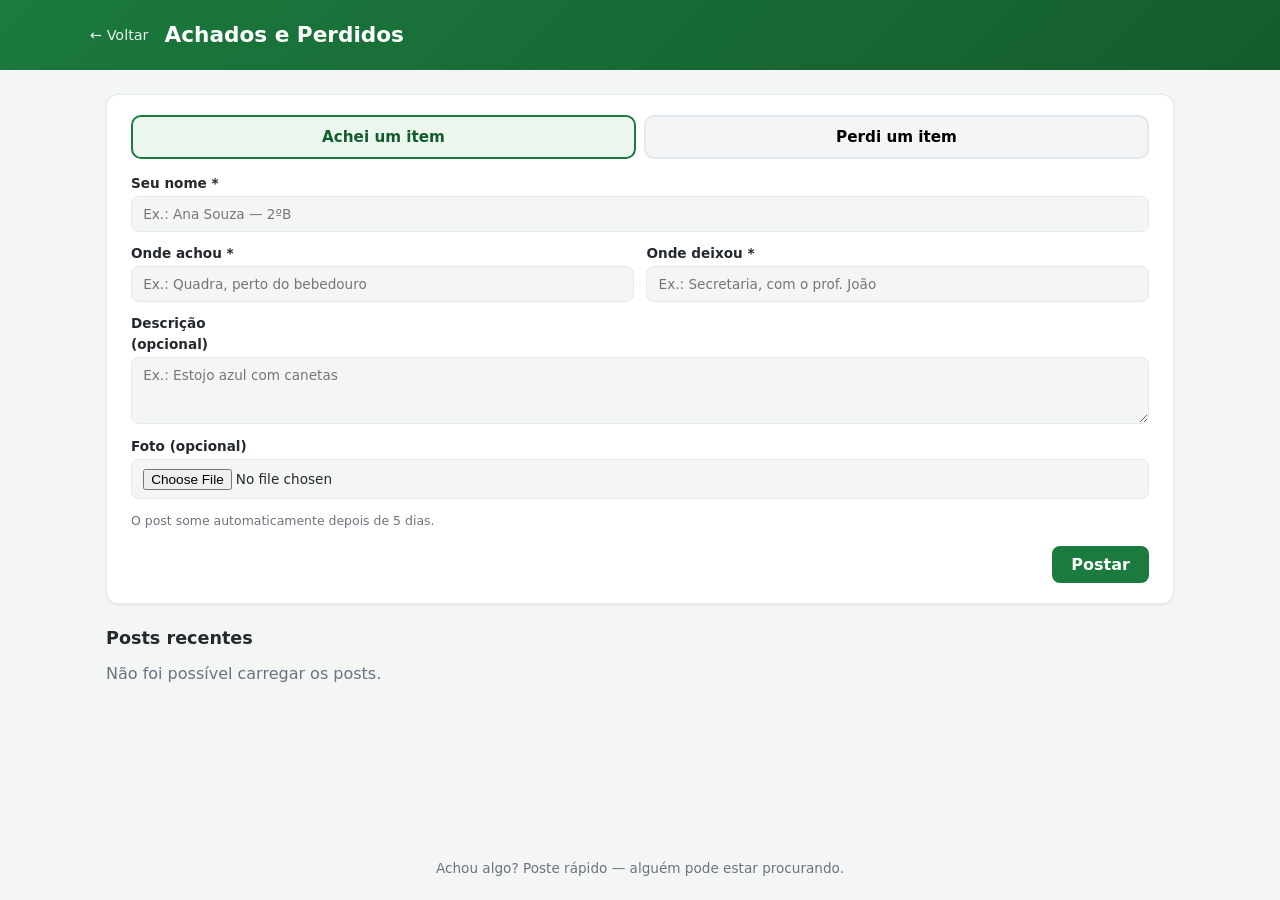
==== achados.html @ 44221952 "Sistemas IF: achados e perdidos, agendamentos e manutencao + backend Apps Script" ====
<!DOCTYPE html>
<html lang="pt-BR">
<head>
  <meta charset="UTF-8" />
  <meta name="viewport" content="width=device-width, initial-scale=1.0" />
  <title>Achados e Perdidos</title>
  <link rel="stylesheet" href="style.css" />
</head>
<body>
  <header>
    <div class="header-linha">
      <a class="voltar" href="index.html">&larr; Voltar</a>
      <h1>Achados e Perdidos</h1>
    </div>
  </header>

  <main>
    <section class="card">
      <div class="toggle">
        <button type="button" id="btn-achado" class="ativo">Achei um item</button>
        <button type="button" id="btn-perdido">Perdi um item</button>
      </div>

      <form id="form-post" class="estilo">
        <input type="hidden" name="tipo" id="tipo" value="achado" />

        <label>
          Seu nome *
          <input name="nome" type="text" required placeholder="Ex.: Ana Souza — 2ºB" />
        </label>

        <div id="campos-achado" class="linha">
          <label>
            Onde achou *
            <input name="ondeAchou" type="text" placeholder="Ex.: Quadra, perto do bebedouro" />
          </label>
          <label>
            Onde deixou *
            <input name="ondeDeixou" type="text" placeholder="Ex.: Secretaria, com o prof. João" />
          </label>
        </div>

        <label id="campo-descricao">
          Descrição <span id="desc-opcional">(opcional)</span>
          <textarea name="descricao" rows="3" placeholder="Ex.: Estojo azul com canetas"></textarea>
        </label>

        <label>
          Foto (opcional)
          <input name="foto" type="file" accept="image/*" />
        </label>

        <p class="dica">O post some automaticamente depois de 5 dias.</p>
        <p id="form-feedback" class="feedback" hidden></p>

        <div class="botoes">
          <button type="submit" id="btn-enviar" class="btn-primario">Postar</button>
        </div>
      </form>
    </section>

    <section>
      <h2 style="margin-bottom: 1rem; font-size: 1.1rem;">Posts recentes</h2>
      <div id="feed" class="feed"></div>
      <p id="feed-vazio" class="vazio" hidden>Nenhum post por aqui.</p>
    </section>
  </main>

  <footer>
    <p>Achou algo? Poste rápido — alguém pode estar procurando.</p>
  </footer>

  <script src="comum.js"></script>
  <script src="achados.js"></script>
</body>
</html>
---- style.css ----
:root {
  --verde: #1b7a3d;
  --verde-escuro: #145c2e;
  --vermelho: #c0392b;
  --amarelo: #b8860b;
  --azul: #2563eb;
  --fundo: #f4f6f5;
  --card: #ffffff;
  --texto: #24292f;
  --texto-suave: #6b7280;
  --borda: #e2e8f0;
}

* { box-sizing: border-box; margin: 0; padding: 0; }

body {
  font-family: "Segoe UI", system-ui, -apple-system, sans-serif;
  background: var(--fundo);
  color: var(--texto);
  min-height: 100vh;
  display: flex;
  flex-direction: column;
}

header {
  background: linear-gradient(135deg, var(--verde), var(--verde-escuro));
  color: #fff;
  padding: 1.4rem 1rem;
}

header .header-linha {
  max-width: 1100px;
  margin: 0 auto;
  display: flex;
  align-items: center;
  gap: 1rem;
  flex-wrap: wrap;
}

header h1 { font-size: 1.35rem; flex: 1; }

.voltar {
  color: #fff;
  text-decoration: none;
  font-size: 0.9rem;
  opacity: 0.9;
}

.voltar:hover { opacity: 1; }

main {
  flex: 1;
  width: 100%;
  max-width: 1100px;
  margin: 0 auto;
  padding: 1.5rem 1rem 2.5rem;
  display: flex;
  flex-direction: column;
  gap: 1.5rem;
}

.card {
  background: var(--card);
  border: 1px solid var(--borda);
  border-radius: 12px;
  padding: 1.25rem 1.5rem;
  box-shadow: 0 1px 3px rgba(0, 0, 0, 0.06);
}

.card h2 { font-size: 1.1rem; margin-bottom: 1rem; }

/* ---- formulários ---- */

form.estilo {
  display: flex;
  flex-direction: column;
  gap: 0.85rem;
}

label {
  display: flex;
  flex-direction: column;
  gap: 0.3rem;
  font-size: 0.85rem;
  font-weight: 600;
  flex: 1;
}

input, textarea, select {
  font: inherit;
  font-weight: 400;
  padding: 0.55rem 0.7rem;
  border: 1px solid var(--borda);
  border-radius: 8px;
  background: var(--fundo);
  width: 100%;
}

input:focus, textarea:focus, select:focus {
  outline: 2px solid var(--verde);
  outline-offset: -1px;
}

.linha { display: flex; gap: 0.8rem; flex-wrap: wrap; }

button, .btn {
  font: inherit;
  font-weight: 600;
  padding: 0.55rem 1.2rem;
  border-radius: 8px;
  cursor: pointer;
  border: 0;
}

.btn-primario { background: var(--verde); color: #fff; }
.btn-primario:disabled { opacity: 0.6; cursor: wait; }
.btn-sec { background: var(--fundo); border: 1px solid var(--borda) !important; }
.btn-perigo { background: #fdecea; color: var(--vermelho); }
.btn-mini { padding: 0.3rem 0.7rem; font-size: 0.8rem; }

.dica { font-size: 0.78rem; color: var(--texto-suave); }

.feedback { font-size: 0.85rem; font-weight: 600; }
.feedback.ok { color: var(--verde); }
.feedback.erro { color: var(--vermelho); }

.vazio { color: var(--texto-suave); }

/* ---- toggle tipo (achados/perdidos) ---- */

.toggle { display: flex; gap: 0.5rem; margin-bottom: 1rem; }

.toggle button {
  flex: 1;
  padding: 0.7rem;
  border: 2px solid var(--borda);
  background: var(--fundo);
  border-radius: 10px;
  font-size: 0.95rem;
}

.toggle button.ativo { border-color: var(--verde); background: #eaf6ee; color: var(--verde-escuro); }
.toggle button.ativo.perdido { border-color: var(--vermelho); background: #fdecea; color: var(--vermelho); }

/* ---- feed de cards ---- */

.feed {
  display: grid;
  grid-template-columns: repeat(auto-fill, minmax(280px, 1fr));
  gap: 1rem;
}

.post {
  border: 1px solid var(--borda);
  border-radius: 10px;
  overflow: hidden;
  display: flex;
  flex-direction: column;
}

.post img {
  width: 100%;
  height: 180px;
  object-fit: cover;
  background: var(--fundo);
}

.post .corpo { padding: 0.9rem 1rem; display: flex; flex-direction: column; gap: 0.45rem; }

.tag {
  align-self: flex-start;
  font-size: 0.72rem;
  font-weight: 700;
  text-transform: uppercase;
  letter-spacing: 0.04em;
  padding: 0.2rem 0.6rem;
  border-radius: 999px;
}

.tag.achado { background: #eaf6ee; color: var(--verde-escuro); }
.tag.perdido { background: #fdecea; color: var(--vermelho); }
.tag.report { background: #fdf3dd; color: var(--amarelo); }

.post .campo { font-size: 0.85rem; }
.post .campo strong { color: var(--texto-suave); font-weight: 600; }

.post .rodape {
  margin-top: auto;
  padding-top: 0.5rem;
  font-size: 0.75rem;
  color: var(--texto-suave);
}

/* ---- grade de agendamentos ---- */

.semana-nav {
  display: flex;
  align-items: center;
  justify-content: space-between;
  flex-wrap: wrap;
  gap: 0.75rem;
  margin-bottom: 1rem;
}

.semana-nav h3 { font-size: 1rem; }

.grade-wrap { overflow-x: auto; }

table.grade {
  border-collapse: collapse;
  width: 100%;
  min-width: 720px;
  font-size: 0.8rem;
}

.grade th, .grade td {
  border: 1px solid var(--borda);
  padding: 0.35rem;
  text-align: center;
}

.grade th { background: var(--fundo); font-weight: 600; }
.grade th small { display: block; font-weight: 400; color: var(--texto-suave); }

.grade td.hora { background: var(--fundo); font-weight: 600; white-space: nowrap; }

.grade td.livre {
  cursor: pointer;
  color: var(--verde);
  font-weight: 600;
}

.grade td.livre:hover { background: #eaf6ee; }

.grade td.ocupado { background: #eaf6ee; }
.grade td.ocupado .servico { font-weight: 700; color: var(--verde-escuro); }
.grade td.ocupado .quem { font-size: 0.72rem; color: var(--texto-suave); }

.grade td.pendente { background: #fdf3dd; color: var(--amarelo); font-weight: 600; }
.grade td.passado { background: #fafafa; color: #cbd2d8; }

/* ---- painel admin ---- */

.admin-box {
  border: 2px dashed var(--borda);
  border-radius: 12px;
  padding: 1.25rem 1.5rem;
}

.admin-item {
  display: flex;
  align-items: center;
  justify-content: space-between;
  gap: 0.75rem;
  flex-wrap: wrap;
  padding: 0.7rem 0;
  border-bottom: 1px solid var(--borda);
}

.admin-item:last-child { border-bottom: 0; }

.admin-item .info { font-size: 0.88rem; }
.admin-item .info small { display: block; color: var(--texto-suave); }
.admin-item .botoes { display: flex; gap: 0.4rem; }

/* ---- hub ---- */

.hub {
  display: grid;
  grid-template-columns: repeat(auto-fill, minmax(230px, 1fr));
  gap: 1rem;
}

.hub a {
  display: block;
  background: var(--card);
  border: 1px solid var(--borda);
  border-radius: 12px;
  padding: 1.5rem 1.25rem;
  text-decoration: none;
  color: var(--texto);
  box-shadow: 0 1px 3px rgba(0, 0, 0, 0.06);
  transition: transform 0.15s ease, border-color 0.15s ease;
}

.hub a:hover { transform: translateY(-3px); border-color: var(--verde); }

.hub h2 { font-size: 1.05rem; color: var(--verde-escuro); margin-bottom: 0.4rem; }
.hub p { font-size: 0.85rem; color: var(--texto-suave); }

/* ---- dialog ---- */

dialog {
  border: 0;
  border-radius: 14px;
  padding: 1.5rem;
  width: min(440px, calc(100vw - 2rem));
  box-shadow: 0 12px 40px rgba(0, 0, 0, 0.25);
}

dialog::backdrop { background: rgba(0, 0, 0, 0.45); }
dialog h2 { margin-bottom: 1rem; font-size: 1.15rem; }

.botoes {
  display: flex;
  justify-content: flex-end;
  gap: 0.6rem;
  margin-top: 0.3rem;
}

footer {
  text-align: center;
  padding: 1.5rem 1rem;
  color: var(--texto-suave);
  font-size: 0.85rem;
}
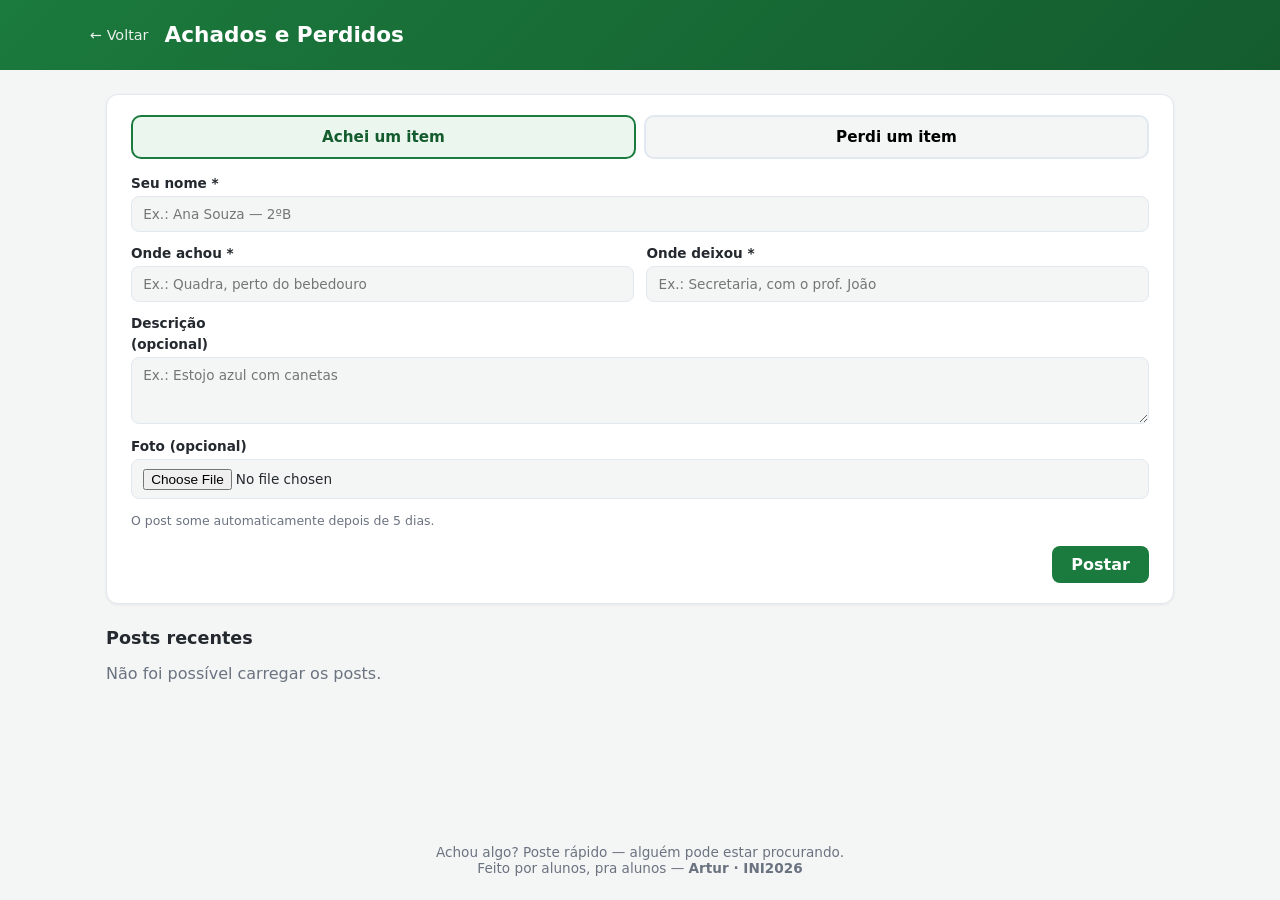
==== commit 0a8162bc: "Adiciona credito Artur INI2026 nos rodapes" ====
--- a/achados.html
+++ b/achados.html
@@ -68,6 +68,7 @@
 
   <footer>
     <p>Achou algo? Poste rápido — alguém pode estar procurando.</p>
+    <p>Feito por alunos, pra alunos — <strong>Artur · INI2026</strong></p>
   </footer>
 
   <script src="comum.js"></script>
--- a/style.css
+++ b/style.css
@@ -13,6 +13,8 @@
 
 * { box-sizing: border-box; margin: 0; padding: 0; }
 
+[hidden] { display: none !important; }
+
 body {
   font-family: "Segoe UI", system-ui, -apple-system, sans-serif;
   background: var(--fundo);
@@ -226,17 +228,24 @@
 
 .grade td.livre {
   cursor: pointer;
-  color: var(--verde);
+  background: #eaf6ee;
+  color: var(--verde-escuro);
   font-weight: 600;
 }
 
-.grade td.livre:hover { background: #eaf6ee; }
-
-.grade td.ocupado { background: #eaf6ee; }
-.grade td.ocupado .servico { font-weight: 700; color: var(--verde-escuro); }
-.grade td.ocupado .quem { font-size: 0.72rem; color: var(--texto-suave); }
-
-.grade td.pendente { background: #fdf3dd; color: var(--amarelo); font-weight: 600; }
+.grade td.livre:hover { background: #cdeeda; }
+
+.grade td.ocupado { background: #dbeafe; }
+.grade td.ocupado .servico { font-weight: 700; color: var(--azul); }
+.grade td.ocupado .quem { font-size: 0.72rem; color: #1e40af; }
+
+.grade td.pendente { background: #fdf3dd; }
+.grade td.pendente .servico { font-weight: 700; color: var(--amarelo); }
+.grade td.pendente .quem { font-size: 0.72rem; color: #92600a; }
+
+.grade td.bloqueado { background: #fdecea; color: var(--vermelho); font-weight: 700; }
+.grade td.ini1 { background: #cdeeda; color: var(--verde-escuro); font-weight: 700; }
+.grade td.intervalo { background: #eef0f2; color: var(--texto-suave); font-style: italic; }
 .grade td.passado { background: #fafafa; color: #cbd2d8; }
 
 /* ---- painel admin ---- */
@@ -266,13 +275,17 @@
 /* ---- hub ---- */
 
 .hub {
-  display: grid;
-  grid-template-columns: repeat(auto-fill, minmax(230px, 1fr));
+  display: flex;
+  flex-wrap: wrap;
+  justify-content: center;
   gap: 1rem;
 }
+
+.main-centro { justify-content: center; }
 
 .hub a {
   display: block;
+  width: 260px;
   background: var(--card);
   border: 1px solid var(--borda);
   border-radius: 12px;
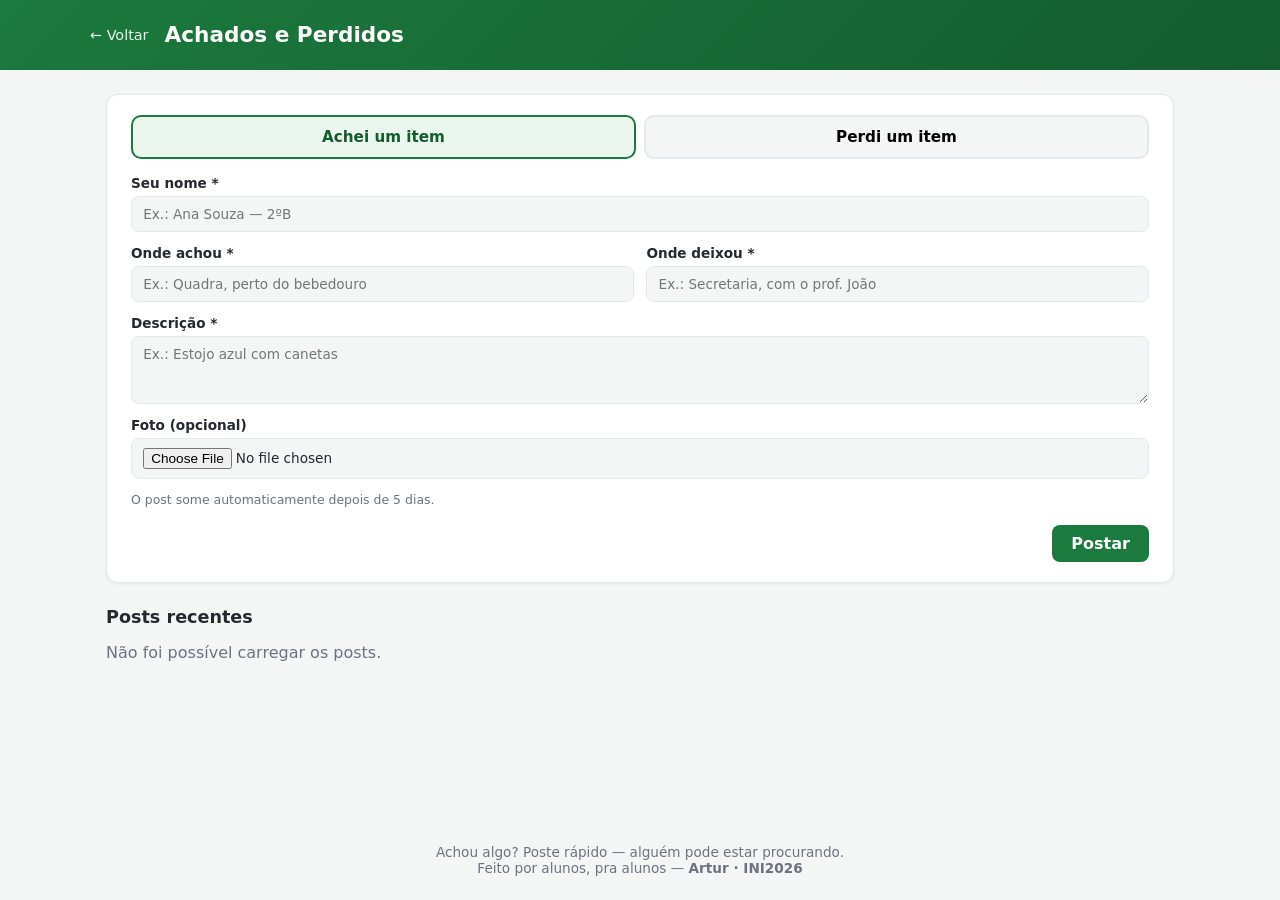
==== commit 96094b59: "Descricao obrigatoria nos posts de achados e perdidos" ====
--- a/achados.html
+++ b/achados.html
@@ -41,8 +41,8 @@
         </div>
 
         <label id="campo-descricao">
-          Descrição <span id="desc-opcional">(opcional)</span>
-          <textarea name="descricao" rows="3" placeholder="Ex.: Estojo azul com canetas"></textarea>
+          Descrição *
+          <textarea name="descricao" rows="3" required placeholder="Ex.: Estojo azul com canetas"></textarea>
         </label>
 
         <label>
--- a/style.css
+++ b/style.css
@@ -128,6 +128,40 @@
 
 .vazio { color: var(--texto-suave); }
 
+/* ---- aviso fixo do admin ---- */
+
+#avisos { display: flex; flex-direction: column; gap: 0.5rem; }
+#avisos:empty { display: none; }
+
+.aviso {
+  background: #fdf3dd;
+  border: 1px solid #f0d48a;
+  border-left: 5px solid var(--amarelo);
+  border-radius: 10px;
+  padding: 0.75rem 1rem;
+  font-size: 0.9rem;
+  font-weight: 600;
+}
+
+.aviso small {
+  display: block;
+  margin-top: 0.25rem;
+  font-weight: 400;
+  color: var(--texto-suave);
+}
+
+/* ---- planilhas embutidas ---- */
+
+iframe.planilha {
+  width: 100%;
+  height: 300px;
+  border: 1px solid var(--borda);
+  border-radius: 8px;
+  margin-bottom: 0.5rem;
+}
+
+iframe.planilha.alta { height: 560px; }
+
 /* ---- toggle tipo (achados/perdidos) ---- */
 
 .toggle { display: flex; gap: 0.5rem; margin-bottom: 1rem; }
@@ -186,6 +220,33 @@
 .post .campo { font-size: 0.85rem; }
 .post .campo strong { color: var(--texto-suave); font-weight: 600; }
 
+.reacoes {
+  display: flex;
+  gap: 0.4rem;
+  flex-wrap: wrap;
+  margin-top: 0.4rem;
+}
+
+.reacao {
+  font-size: 1.05rem;
+  line-height: 1;
+  padding: 0.3rem 0.55rem;
+  background: var(--fundo);
+  border: 1px solid var(--borda);
+  border-radius: 999px;
+  cursor: pointer;
+  display: flex;
+  align-items: center;
+  gap: 0.3rem;
+}
+
+.reacao:hover { border-color: var(--amarelo); }
+
+.reacao span { font-size: 0.75rem; font-weight: 700; color: var(--texto-suave); }
+
+.reacao.reagiu { background: #fdf3dd; border-color: #f0d48a; cursor: default; }
+.reacao.reagiu span { color: var(--amarelo); }
+
 .post .rodape {
   margin-top: auto;
   padding-top: 0.5rem;
@@ -275,17 +336,23 @@
 /* ---- hub ---- */
 
 .hub {
-  display: flex;
-  flex-wrap: wrap;
+  display: grid;
+  grid-template-columns: repeat(2, minmax(220px, 280px));
   justify-content: center;
   gap: 1rem;
 }
 
+@media (max-width: 640px) {
+  .hub { grid-template-columns: minmax(0, 340px); }
+}
+
+/* último card ocupa a linha toda quando o total é ímpar */
+.hub a:last-child { grid-column: 1 / -1; }
+
 .main-centro { justify-content: center; }
 
 .hub a {
   display: block;
-  width: 260px;
   background: var(--card);
   border: 1px solid var(--borda);
   border-radius: 12px;
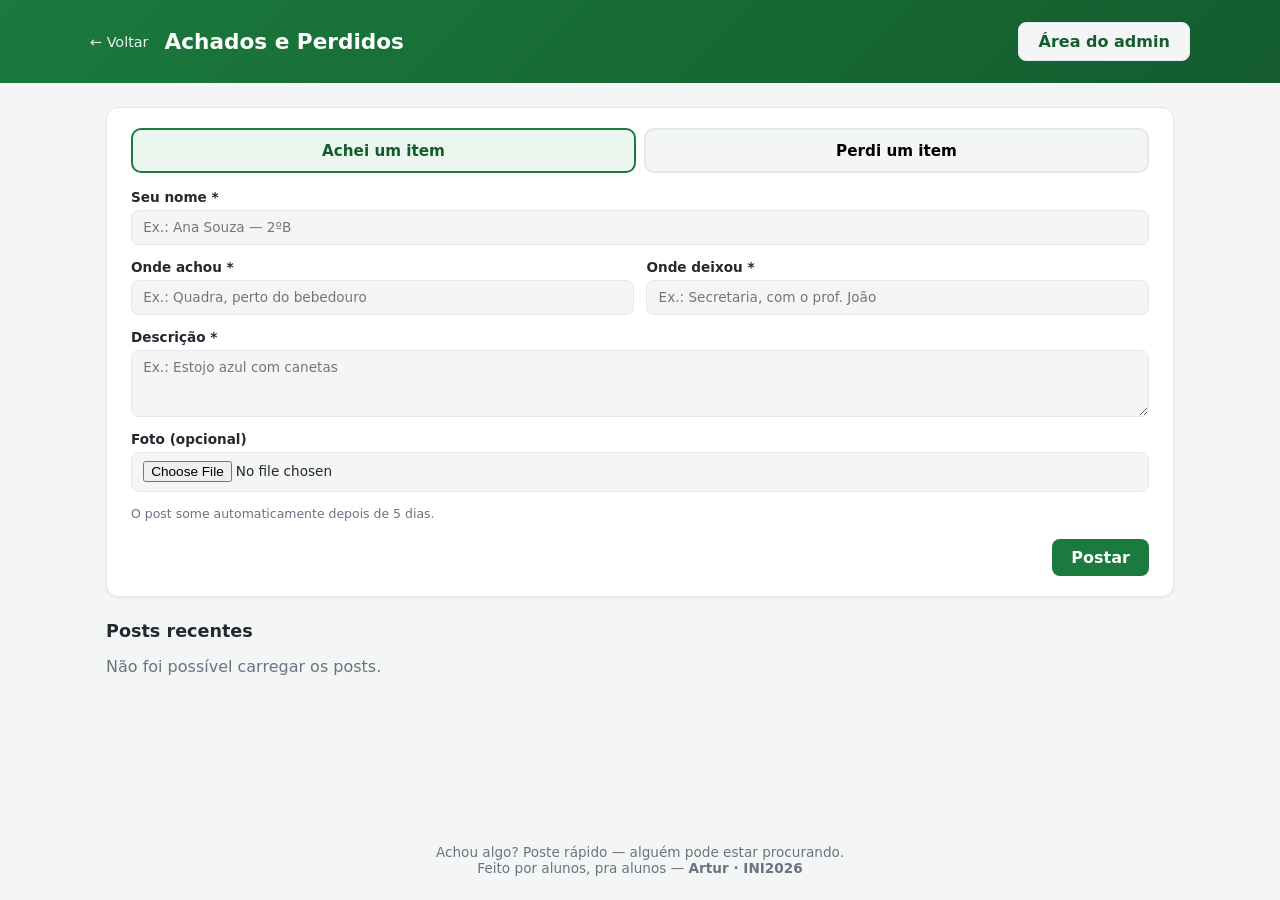
==== commit 119d8196: "Area de admin no achados e perdidos" ====
--- a/achados.html
+++ b/achados.html
@@ -11,10 +11,13 @@
     <div class="header-linha">
       <a class="voltar" href="index.html">&larr; Voltar</a>
       <h1>Achados e Perdidos</h1>
+      <button id="btn-admin" class="btn btn-sec" type="button" style="color: var(--verde-escuro);">Área do admin</button>
     </div>
   </header>
 
   <main>
+    <div id="avisos"></div>
+
     <section class="card">
       <div class="toggle">
         <button type="button" id="btn-achado" class="ativo">Achei um item</button>
@@ -59,12 +62,45 @@
       </form>
     </section>
 
+    <section id="admin-panel" class="admin-box" hidden>
+      <h2 style="font-size: 1.1rem; margin-bottom: 0.75rem;">Painel do admin</h2>
+      <p class="dica" style="margin-bottom: 0.75rem;">Exclua posts de teste, falsos ou fora do lugar.</p>
+      <div id="lista-admin"></div>
+      <p id="admin-vazio" class="vazio" hidden>Nenhum post.</p>
+
+      <h3 style="font-size: 0.9rem; margin: 1rem 0 0.5rem;">Aviso fixo</h3>
+      <p class="dica" style="margin-bottom: 0.5rem;">Aparece no topo desta página e some sozinho depois de 5 dias.</p>
+      <form id="form-aviso" class="estilo">
+        <textarea name="texto" rows="2" required placeholder="Ex.: O mural de achados mudou pro corredor B"></textarea>
+        <div class="botoes" style="margin-top: 0.25rem;">
+          <button type="submit" class="btn-primario btn-mini">Fixar aviso</button>
+        </div>
+      </form>
+      <div id="lista-avisos" style="margin-top: 0.5rem;"></div>
+      <p id="avisos-vazio" class="vazio" hidden>Nenhum aviso ativo.</p>
+    </section>
+
     <section>
       <h2 style="margin-bottom: 1rem; font-size: 1.1rem;">Posts recentes</h2>
       <div id="feed" class="feed"></div>
       <p id="feed-vazio" class="vazio" hidden>Nenhum post por aqui.</p>
     </section>
   </main>
+
+  <dialog id="modal-senha">
+    <form id="form-senha" class="estilo">
+      <h2>Área do admin</h2>
+      <label>
+        Senha do admin
+        <input name="senha" type="password" required autocomplete="off" />
+      </label>
+      <p id="senha-feedback" class="feedback" hidden></p>
+      <div class="botoes">
+        <button type="button" id="btn-senha-cancelar" class="btn-sec">Cancelar</button>
+        <button type="submit" class="btn-primario">Entrar</button>
+      </div>
+    </form>
+  </dialog>
 
   <footer>
     <p>Achou algo? Poste rápido — alguém pode estar procurando.</p>
